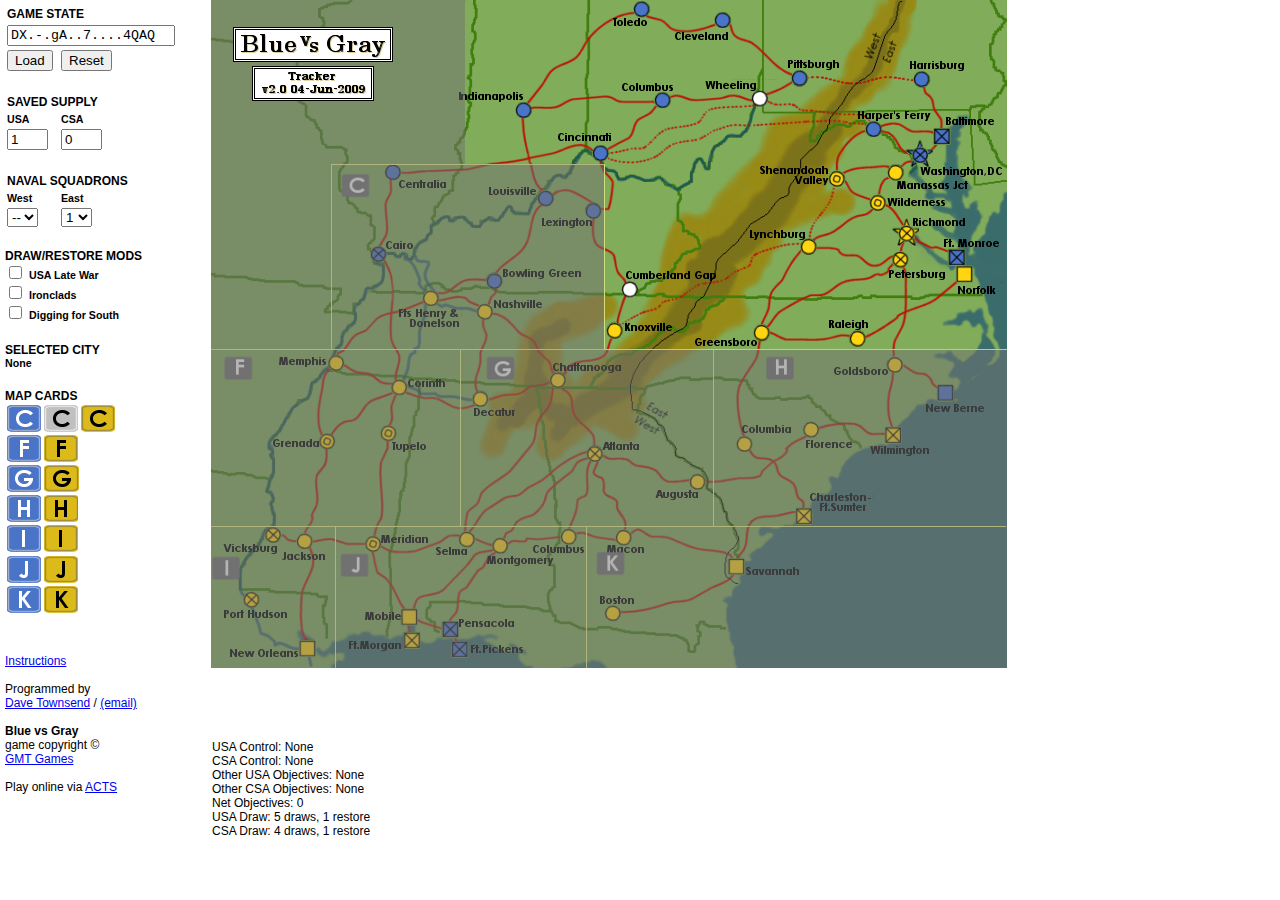
==== index.html @ 74181be7 "initial commit" ====
<!-- $Id: index.html,v 1.5 2004/11/21 22:48:50 DaveT Exp $ -->
<!DOCTYPE HTML PUBLIC "-//W3C//DTD HTML 4.01 Frameset//EN" "http://www.w3.org/TR/html4/frameset.dtd">
<html> <head>
<title>Blue vs Gray Tracker</title>
<script type="text/javascript" src="js/bvgmapmodel.js"></script>
<script type="text/javascript" src="js/bvgmapview.js"></script>
<script type="text/javascript" src="js/url.js"></script>
<script type="text/javascript">
    var map = new BvGMapModel();

    function initMap() {
        map.addView(frames[0].controlView);
        map.addView(frames[0].headerView);
        map.addView(frames[1].mapView);
        map.addView(frames[2].statusView);
        map.initialize();

        if (getQueryParam("loadState")) {
            frames[0].document.f.gameState.value = getQueryParam("loadState");
            map.loadFromConfiguration(getQueryParam("loadState"));
        }
    }
</script>
<frameset cols="170,884" onload="initMap()">
    <frame name="controls" src="controls.html" frameborder="0">
    <frameset rows="82%,18%">
        <frame name="map"   src="map.html"   frameborder="0" marginwidth="0" marginheight="0">
        <frame name="debug" src="debug.html" frameborder="0">
    </frameset>
</frameset>
</html>
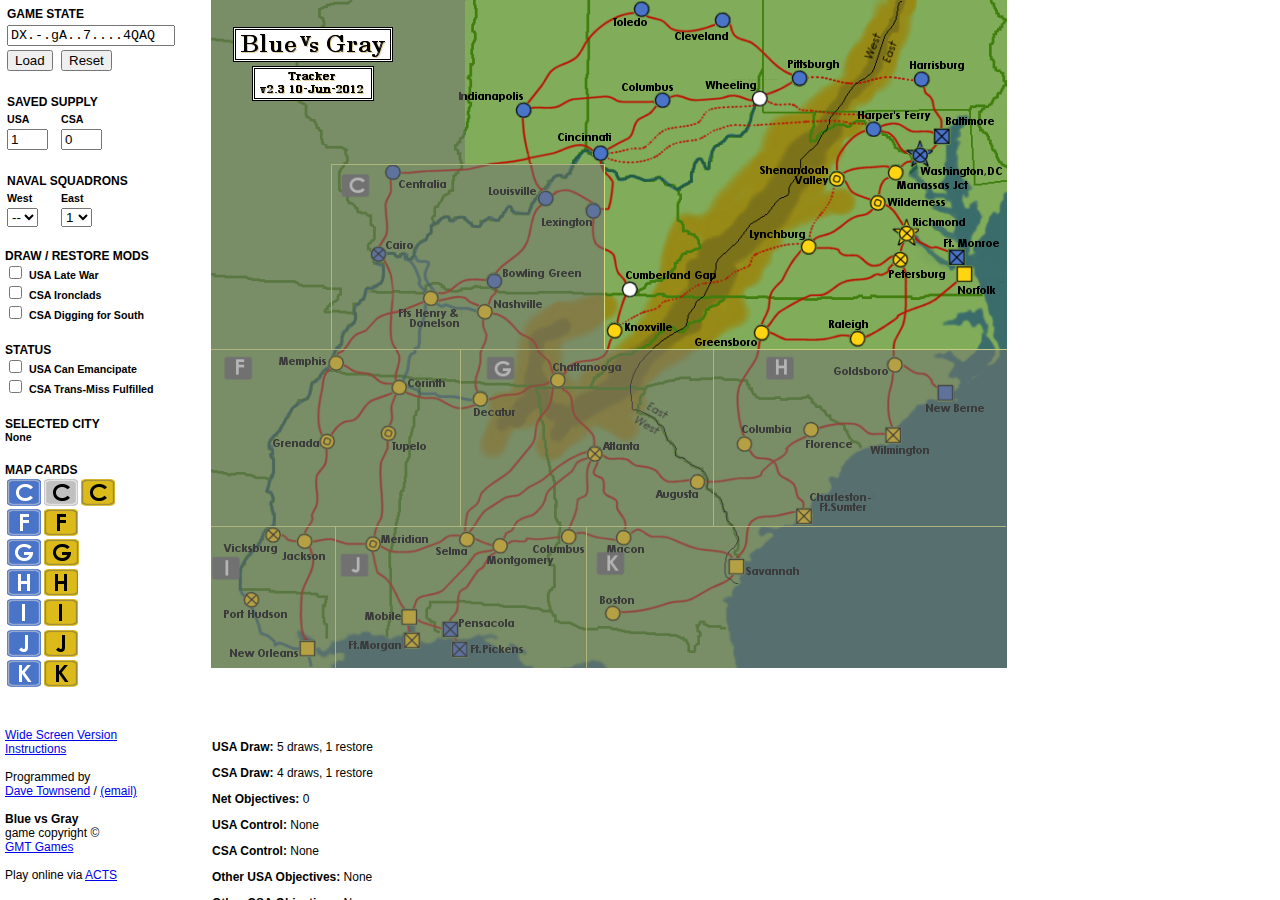
==== commit d66221f6: "unix line endings, removed TYPE attr from script tags" ====
--- a/index.html
+++ b/index.html
@@ -2,10 +2,11 @@
 <!DOCTYPE HTML PUBLIC "-//W3C//DTD HTML 4.01 Frameset//EN" "http://www.w3.org/TR/html4/frameset.dtd">
 <html> <head>
 <title>Blue vs Gray Tracker</title>
-<script type="text/javascript" src="js/bvgmapmodel.js"></script>
-<script type="text/javascript" src="js/bvgmapview.js"></script>
-<script type="text/javascript" src="js/url.js"></script>
-<script type="text/javascript">
+<script src="js/base64.js"></script> 
+<script src="js/bvgmapmodel.js"></script>
+<script src="js/bvgmapview.js"></script>
+<script src="js/url.js"></script>
+<script>
     var map = new BvGMapModel();
 
     function initMap() {
@@ -20,6 +21,10 @@
             map.loadFromConfiguration(getQueryParam("loadState"));
         }
     }
+
+    function toggleScreenWidth() {
+        document.location = "index_wide.html?loadState=" + frames[0].document.f.gameState.value;
+    }
 </script>
 <frameset cols="170,884" onload="initMap()">
     <frame name="controls" src="controls.html" frameborder="0">
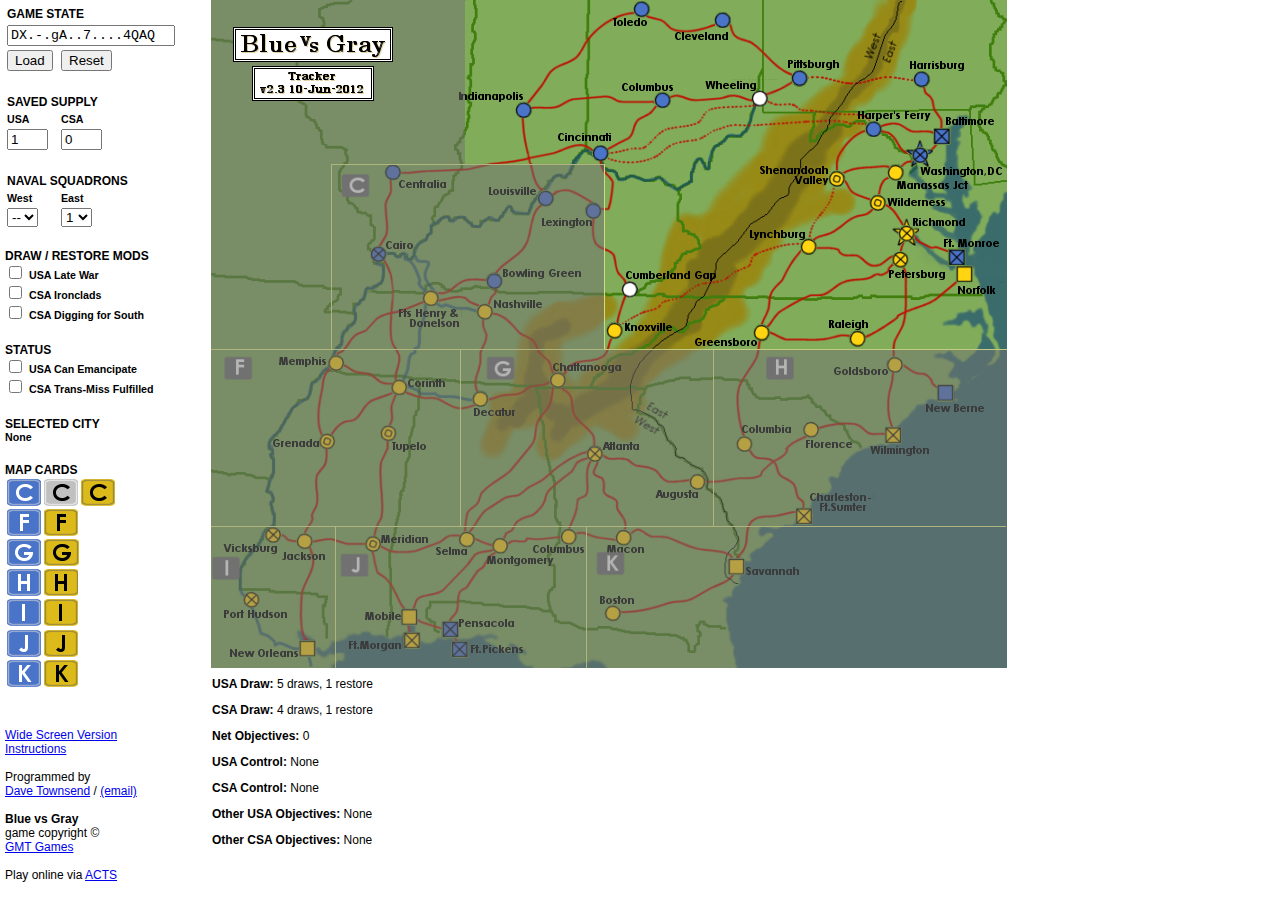
==== commit eca8113e: "map frame is exact height instead of percentage -- what was I thinking?" ====
--- a/index.html
+++ b/index.html
@@ -28,7 +28,7 @@
 </script>
 <frameset cols="170,884" onload="initMap()">
     <frame name="controls" src="controls.html" frameborder="0">
-    <frameset rows="82%,18%">
+    <frameset rows="670,*">
         <frame name="map"   src="map.html"   frameborder="0" marginwidth="0" marginheight="0">
         <frame name="debug" src="debug.html" frameborder="0">
     </frameset>
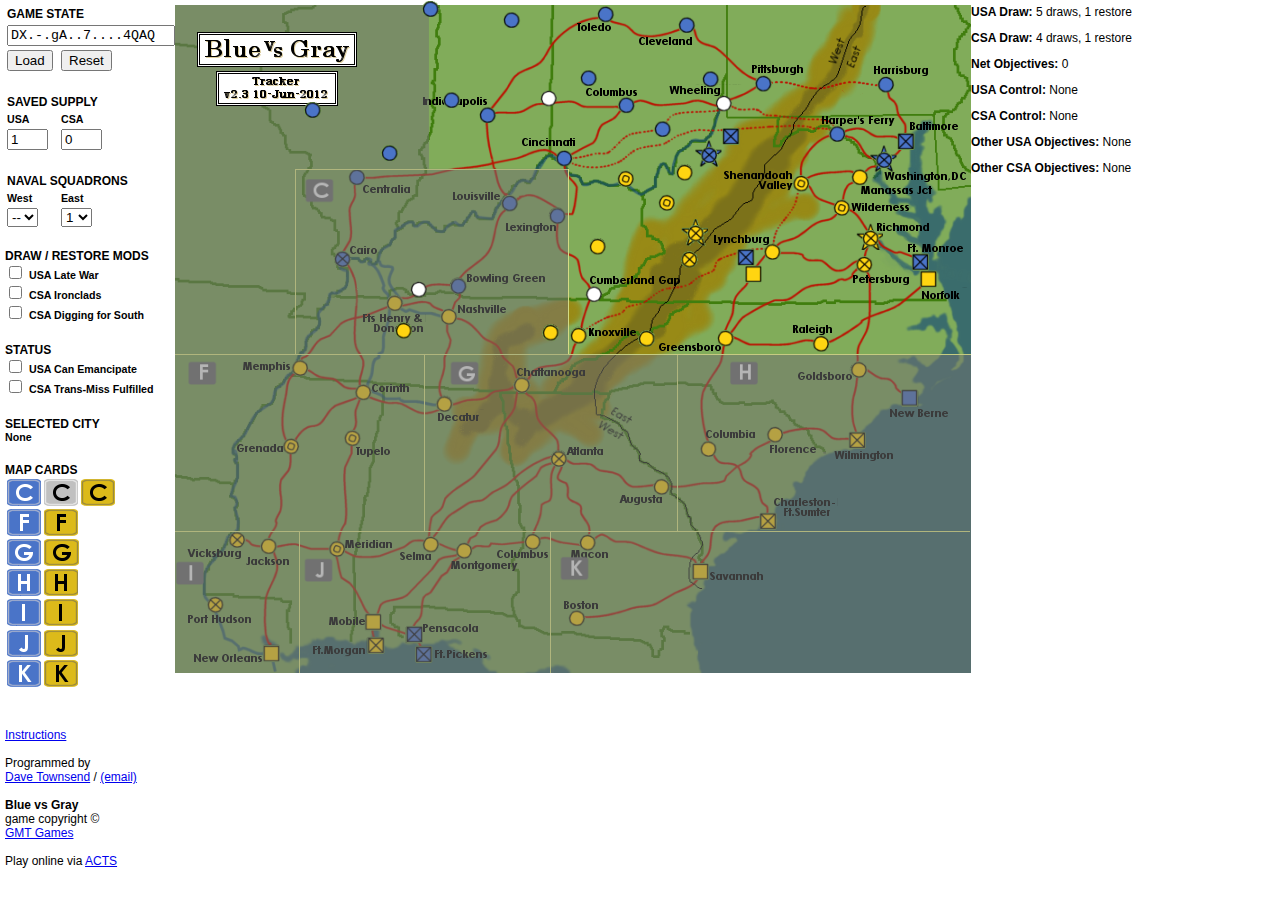
==== commit 3d225722: "no more frames; mostly works but has offset issues over map" ====
--- a/index.html
+++ b/index.html
@@ -1,36 +1,253 @@
-<!-- $Id: index.html,v 1.5 2004/11/21 22:48:50 DaveT Exp $ -->
-<!DOCTYPE HTML PUBLIC "-//W3C//DTD HTML 4.01 Frameset//EN" "http://www.w3.org/TR/html4/frameset.dtd">
-<html> <head>
+<!DOCTYPE html5>
+<html>
+<head>
+<meta charset="utf-8">
 <title>Blue vs Gray Tracker</title>
+<style type="text/css">
+.divHeader    { font: bold 9pt Arial, sans-serif; }
+.spacer       { height: 20px; }
+.subHeader    { font: bold 8pt Arial, sans-serif; }
+#debugDiv     { font: 9pt Arial, sans-serif; }
+#idGameState  { font: 10pt Courier New, monospace; }
+#linksDiv     { text-align: left; font: 9pt Arial, sans-serif; }
+#mapDiv {
+    position: relative;
+    left: 0px;
+    top: 0px;
+    width: 796px;
+    height: 668px;
+    margin: 0px;
+}
+</style>
+<script src="libjs/jquery-1.7.2.js"></script>
 <script src="js/base64.js"></script> 
 <script src="js/bvgmapmodel.js"></script>
+<script>
+    var map = new BvGMapModel();
+</script>
 <script src="js/bvgmapview.js"></script>
+<script src="js/controls.js"></script>
+<script src="js/debug.js"></script>
+<script src="js/map.js"></script>
 <script src="js/url.js"></script>
 <script>
-    var map = new BvGMapModel();
-
     function initMap() {
-        map.addView(frames[0].controlView);
-        map.addView(frames[0].headerView);
-        map.addView(frames[1].mapView);
-        map.addView(frames[2].statusView);
+        map.addView(controlView);
+        map.addView(headerView);
+        map.addView(mapView);
+        map.addView(statusView);
+
+        mapView.initialize();
         map.initialize();
 
         if (getQueryParam("loadState")) {
-            frames[0].document.f.gameState.value = getQueryParam("loadState");
+            document.f.gameState.value = getQueryParam("loadState");
             map.loadFromConfiguration(getQueryParam("loadState"));
         }
     }
-
-    function toggleScreenWidth() {
-        document.location = "index_wide.html?loadState=" + frames[0].document.f.gameState.value;
-    }
-</script>
-<frameset cols="170,884" onload="initMap()">
-    <frame name="controls" src="controls.html" frameborder="0">
-    <frameset rows="670,*">
-        <frame name="map"   src="map.html"   frameborder="0" marginwidth="0" marginheight="0">
-        <frame name="debug" src="debug.html" frameborder="0">
-    </frameset>
-</frameset>
+</script> 
+
+<body style="margin: 5px" onload="initMap()">
+  <form name="f" action="POST">
+
+  <div name="controls" style="float: left; width: 170px;">
+
+    <div id="gameStateDiv">
+
+      <table cellpadding='2' cellspacing='0' border='0'>
+        <tr><td colspan='2' class="divHeader">GAME STATE</td></tr>
+        <tr>    
+          <td colspan='2'><input type="text" size="19" value="" maxlength="18" id="idGameState" name="gameState"></td>
+        </tr>
+        <tr>
+          <td width="50">
+            <input name="load" type="button" value="Load" onClick='map.loadFromConfiguration(this.form.gameState.value)'>
+          </td>
+          <td>
+            <input name="init" type="button" value="Reset" onClick='map.initialize()'>
+          </td>
+        </tr>
+      </table>
+    </div>
+
+    <div class="spacer"></div>
+
+    <div id="supplyDiv">
+      <table cellpadding='2' cellspacing='0' border='0'>
+        <tr><td colspan='2' class="divHeader">SAVED SUPPLY</td></tr>
+        <tr>
+          <td class="subHeader" width="50">USA</td>
+          <td class="subHeader">CSA</td>
+        </tr>
+        <tr>    
+          <td><input type="text" size="2" value="0" maxlength="2" name="usaSupply" onkeyup="javascript:controlView._map.setSupply(controlView._map.STATUS_USA, this.value)"></td>
+          <td><input type="text" size="2" value="0" maxlength="2" name="csaSupply" onkeyup="javascript:controlView._map.setSupply(controlView._map.STATUS_CSA, this.value)"></td>
+        </tr>
+      </table>
+    </div>
+
+    <div class="spacer"></div>
+
+    <div id="navalDiv">
+      <table cellpadding='2' cellspacing='0' border='0'>
+        <tr><td colspan='2' class="divHeader">NAVAL SQUADRONS</td></tr>
+        <tr>
+          <td class="subHeader" width="50">West</td>
+          <td class="subHeader">East</td>
+        </tr>
+        <tr>    
+          <td>
+            <select name="navalWest" onchange="javascript:controlView._map.setNavy(controlView._map.THEATER_WEST, this.selectedIndex)">
+              <option value="0" selected>--</option>
+              <option>1</option>
+              <option>2</option>
+              <option>3</option>
+            </select>
+          </td>
+          <td>
+            <select name="navalEast" onchange="javascript:controlView._map.setNavy(controlView._map.THEATER_EAST, this.selectedIndex)">
+              <option value="0" selected>--</option>
+              <option>1</option>
+              <option>2</option>
+              <option>3</option>
+            </select>
+          </td>
+        </tr>
+      </table>
+    </div>
+
+    <div class="spacer"></div>
+
+    <div id="drawRestoreModifiersDiv">
+      <span class="divHeader">DRAW / RESTORE MODS</span><br>
+      <input type="checkbox" name="isLateWar"         onchange="javascript:controlView._map.setDrawStatus(controlView._map.DRAWSTATUS_LATEWAR,   this.checked)"> <span class="subHeader">USA Late War</span><br>
+      <input type="checkbox" name="isIroncladsActive" onchange="javascript:controlView._map.setDrawStatus(controlView._map.DRAWSTATUS_IRONCLADS, this.checked)"> <span class="subHeader">CSA Ironclads</span><br>
+      <input type="checkbox" name="isDiggingActive"   onchange="javascript:controlView._map.setDrawStatus(controlView._map.DRAWSTATUS_DIGGING,   this.checked)"> <span class="subHeader">CSA Digging for South</span><br>
+    </div>
+
+    <div class="spacer"></div>
+
+    <div id="statusDiv">
+      <span class="divHeader">STATUS</span><br>
+      <input type="checkbox" name="canEmancipate" onchange="javascript:controlView._map.setCanEmancipate(this.checked)" > <span class="subHeader">USA Can Emancipate</span><br>
+      <input type="checkbox" name="xMiss"         onchange="javascript:controlView._map.setXMissFulfilled(this.checked)"> <span class="subHeader">CSA Trans-Miss Fulfilled</span><br>
+    </div>
+
+    <div class="spacer"></div>
+
+    <div id="activeCityDiv"><span class='divHeader'>SELECTED CITY</span><br><span class='subHeader'>None</span></div>
+
+    <div class="spacer"></div>
+
+    <div id="mapButtonsDiv"></div>
+
+    <div class="spacer"></div>
+
+    <div id="objectivesDiv"></div>
+
+    <div class="spacer"></div>
+
+    <div id="linksDiv">
+      <a href="instructions.html" target="_top">Instructions</a><br>
+      <br>
+      Programmed by<br>
+      <a href="http://www.patriot.net/users/townsend/" target="_top">Dave Townsend</a> /
+      <a href="mailto:townsend@patriot.net?Subject=Blue%20Vs%20Gray%20Tracker">(email)</a><br>
+      <br>
+      <b>Blue vs Gray</b><br>
+      game copyright &copy;<br>
+      <a href="http://www.gmtgames.com/nnbg/main.html" target="_top">GMT Games</a><br>
+
+      <br>
+      Play online via
+      <a href="http://acts.warhorsesim.com/">ACTS</a>
+    </div>
+
+  </div>
+
+  <div style="float: left;">
+    <map name="versionHotspot" id="versionHotspot">
+      <area shape="rect" coords="42,67,161,99" href="versions.html" target="_blank"></area>
+    </map>
+
+    <div id="mapDiv"><img src="images/basemap.png" width="796" height="668" border="0" alt="" useMap="#versionHotspot"></div>
+
+    <!-- display:none has to be inline due to browser bugs, so might as well set all the style properties while we're here -->
+    <div id="mapCardCDiv" style="position:absolute; display:none; left:120px; top:164px; width:274px; height:185px"></div>
+    <div id="mapCardFDiv" style="position:absolute; display:none; left:  0px; top:349px; width:250px; height:178px;"></div>
+    <div id="mapCardGDiv" style="position:absolute; display:none; left:249px; top:349px; width:253px; height:178px;"></div>
+    <div id="mapCardHDiv" style="position:absolute; display:none; left:502px; top:349px; width:294px; height:177px;"></div>
+    <div id="mapCardIDiv" style="position:absolute; display:none; left:  0px; top:526px; width:124px; height:142px;"></div>
+    <div id="mapCardJDiv" style="position:absolute; display:none; left:124px; top:526px; width:251px; height:142px;"></div>
+    <div id="mapCardKDiv" style="position:absolute; display:none; left:375px; top:526px; width:421px; height:142px;"></div>
+
+    <!-- It's inconvenient to have to include the maps within the divs, but Safari 4.0.5 breaks without them -->
+    <div id="atlantaDiv"            style="position:absolute; display:none"><map name="atlantaDivHotspots" id="atlantaDivHotspots"></map></div>
+    <div id="augustaDiv"            style="position:absolute; display:none"><map name="augustaDivHotspots" id="augustaDivHotspots"></map></div>
+    <div id="baltimoreDiv"          style="position:absolute; display:none"><map name="baltimoreDivHotspots" id="baltimoreDivHotspots"></map></div>
+    <div id="bostonDiv"             style="position:absolute; display:none"><map name="bostonDivHotspots" id="bostonDivHotspots"></map></div>
+    <div id="bowlingGreenDiv"       style="position:absolute; display:none"><map name="bowlingGreenDivHotspots" id="bowlingGreenDivHotspots"></map></div>
+    <div id="cairoDiv"              style="position:absolute; display:none"><map name="cairoDivHotspots" id="cairoDivHotspots"></map></div>
+    <div id="centraliaDiv"          style="position:absolute; display:none"><map name="centraliaDivHotspots" id="centraliaDivHotspots"></map></div>
+    <div id="charlestonFtSumterDiv" style="position:absolute; display:none"><map name="charlestonFtSumterDivHotspots" id="charlestonFtSumterDivHotspots"></map></div>
+    <div id="chattanoogaDiv"        style="position:absolute; display:none"><map name="chattanoogaDivHotspots" id="chattanoogaDivHotspots"></map></div>
+    <div id="cincinnatiDiv"         style="position:absolute; display:none"><map name="cincinnatiDivHotspots" id="cincinnatiDivHotspots"></map></div>
+    <div id="clevelandDiv"          style="position:absolute; display:none"><map name="clevelandDivHotspots" id="clevelandDivHotspots"></map></div>
+    <div id="columbiaDiv"           style="position:absolute; display:none"><map name="columbiaDivHotspots" id="columbiaDivHotspots"></map></div>
+    <div id="columbusGADiv"         style="position:absolute; display:none"><map name="columbusGADivHotspots" id="columbusGADivHotspots"></map></div>
+    <div id="columbusOHDiv"         style="position:absolute; display:none"><map name="columbusOHDivHotspots" id="columbusOHDivHotspots"></map></div>
+    <div id="corinthDiv"            style="position:absolute; display:none"><map name="corinthDivHotspots" id="corinthDivHotspots"></map></div>
+    <div id="cumberlandGapDiv"      style="position:absolute; display:none"><map name="cumberlandGapDivHotspots" id="cumberlandGapDivHotspots"></map></div>
+    <div id="decaturDiv"            style="position:absolute; display:none"><map name="decaturDivHotspots" id="decaturDivHotspots"></map></div>
+    <div id="florenceDiv"           style="position:absolute; display:none"><map name="florenceDivHotspots" id="florenceDivHotspots"></map></div>
+    <div id="ftMonroeDiv"           style="position:absolute; display:none"><map name="ftMonroeDivHotspots" id="ftMonroeDivHotspots"></map></div>
+    <div id="ftMorganDiv"           style="position:absolute; display:none"><map name="ftMorganDivHotspots" id="ftMorganDivHotspots"></map></div>
+    <div id="ftPickensDiv"          style="position:absolute; display:none"><map name="ftPickensDivHotspots" id="ftPickensDivHotspots"></map></div>
+    <div id="ftsHenryDonelsonDiv"   style="position:absolute; display:none"><map name="ftsHenryDonelsonDivHotspots" id="ftsHenryDonelsonDivHotspots"></map></div>
+    <div id="goldsboroDiv"          style="position:absolute; display:none"><map name="goldsboroDivHotspots" id="goldsboroDivHotspots"></map></div>
+    <div id="greensboroDiv"         style="position:absolute; display:none"><map name="greensboroDivHotspots" id="greensboroDivHotspots"></map></div>
+    <div id="grenadaDiv"            style="position:absolute; display:none"><map name="grenadaDivHotspots" id="grenadaDivHotspots"></map></div>
+    <div id="harpersFerryDiv"       style="position:absolute; display:none"><map name="harpersFerryDivHotspots" id="harpersFerryDivHotspots"></map></div>
+    <div id="harrisburgDiv"         style="position:absolute; display:none"><map name="harrisburgDivHotspots" id="harrisburgDivHotspots"></map></div>
+    <div id="indianapolisDiv"       style="position:absolute; display:none"><map name="indianapolisDivHotspots" id="indianapolisDivHotspots"></map></div>
+    <div id="islandNo10Div"         style="position:absolute; display:none"><map name="islandNo10DivHotspots" id="islandNo10DivHotspots"></map></div>
+    <div id="jacksonDiv"            style="position:absolute; display:none"><map name="jacksonDivHotspots" id="jacksonDivHotspots"></map></div>
+    <div id="knoxvilleDiv"          style="position:absolute; display:none"><map name="knoxvilleDivHotspots" id="knoxvilleDivHotspots"></map></div>
+    <div id="lexingtonDiv"          style="position:absolute; display:none"><map name="lexingtonDivHotspots" id="lexingtonDivHotspots"></map></div>
+    <div id="louisvilleDiv"         style="position:absolute; display:none"><map name="louisvilleDivHotspots" id="louisvilleDivHotspots"></map></div>
+    <div id="lynchburgDiv"          style="position:absolute; display:none"><map name="lynchburgDivHotspots" id="lynchburgDivHotspots"></map></div>
+    <div id="maconDiv"              style="position:absolute; display:none"><map name="maconDivHotspots" id="maconDivHotspots"></map></div>
+    <div id="manassasJctDiv"        style="position:absolute; display:none"><map name="manassasJctDivHotspots" id="manassasJctDivHotspots"></map></div>
+    <div id="memphisDiv"            style="position:absolute; display:none"><map name="memphisDivHotspots" id="memphisDivHotspots"></map></div>
+    <div id="meridianDiv"           style="position:absolute; display:none"><map name="meridianDivHotspots" id="meridianDivHotspots"></map></div>
+    <div id="mobileDiv"             style="position:absolute; display:none"><map name="mobileDivHotspots" id="mobileDivHotspots"></map></div>
+    <div id="montgomeryDiv"         style="position:absolute; display:none"><map name="montgomeryDivHotspots" id="montgomeryDivHotspots"></map></div>
+    <div id="nashvilleDiv"          style="position:absolute; display:none"><map name="nashvilleDivHotspots" id="nashvilleDivHotspots"></map></div>
+    <div id="newBerneDiv"           style="position:absolute; display:none"><map name="newBerneDivHotspots" id="newBerneDivHotspots"></map></div>
+    <div id="newOrleansDiv"         style="position:absolute; display:none"><map name="newOrleansDivHotspots" id="newOrleansDivHotspots"></map></div>
+    <div id="norfolkDiv"            style="position:absolute; display:none"><map name="norfolkDivHotspots" id="norfolkDivHotspots"></map></div>
+    <div id="pensacolaDiv"          style="position:absolute; display:none"><map name="pensacolaDivHotspots" id="pensacolaDivHotspots"></map></div>
+    <div id="petersburgDiv"         style="position:absolute; display:none"><map name="petersburgDivHotspots" id="petersburgDivHotspots"></map></div>
+    <div id="pittsburghDiv"         style="position:absolute; display:none"><map name="pittsburghDivHotspots" id="pittsburghDivHotspots"></map></div>
+    <div id="portHudsonDiv"         style="position:absolute; display:none"><map name="portHudsonDivHotspots" id="portHudsonDivHotspots"></map></div>
+    <div id="raleighDiv"            style="position:absolute; display:none"><map name="raleighDivHotspots" id="raleighDivHotspots"></map></div>
+    <div id="richmondDiv"           style="position:absolute; display:none"><map name="richmondDivHotspots" id="richmondDivHotspots"></map></div>
+    <div id="savannahDiv"           style="position:absolute; display:none"><map name="savannahDivHotspots" id="savannahDivHotspots"></map></div>
+    <div id="selmaDiv"              style="position:absolute; display:none"><map name="selmaDivHotspots" id="selmaDivHotspots"></map></div>
+    <div id="shenandoahValleyDiv"   style="position:absolute; display:none"><map name="shenandoahValleyDivHotspots" id="shenandoahValleyDivHotspots"></map></div>
+    <div id="toledoDiv"             style="position:absolute; display:none"><map name="toledoDivHotspots" id="toledoDivHotspots"></map></div>
+    <div id="tupeloDiv"             style="position:absolute; display:none"><map name="tupeloDivHotspots" id="tupeloDivHotspots"></map></div>
+    <div id="vicksburgDiv"          style="position:absolute; display:none"><map name="vicksburgDivHotspots" id="vicksburgDivHotspots"></map></div>
+    <div id="washingtonDiv"         style="position:absolute; display:none"><map name="washingtonDivHotspots" id="washingtonDivHotspots"></map></div>
+    <div id="wheelingDiv"           style="position:absolute; display:none"><map name="wheelingDivHotspots" id="wheelingDivHotspots"></map></div>
+    <div id="wildernessDiv"         style="position:absolute; display:none"><map name="wildernessDivHotspots" id="wildernessDivHotspots"></map></div>
+    <div id="wilmingtonDiv"         style="position:absolute; display:none"><map name="wilmingtonDivHotspots" id="wilmingtonDivHotspots"></map></div>
+        
+  </div>
+
+  <div id="debugDiv">debug</div>
+
+  </form>
+
+</body>
 </html>
